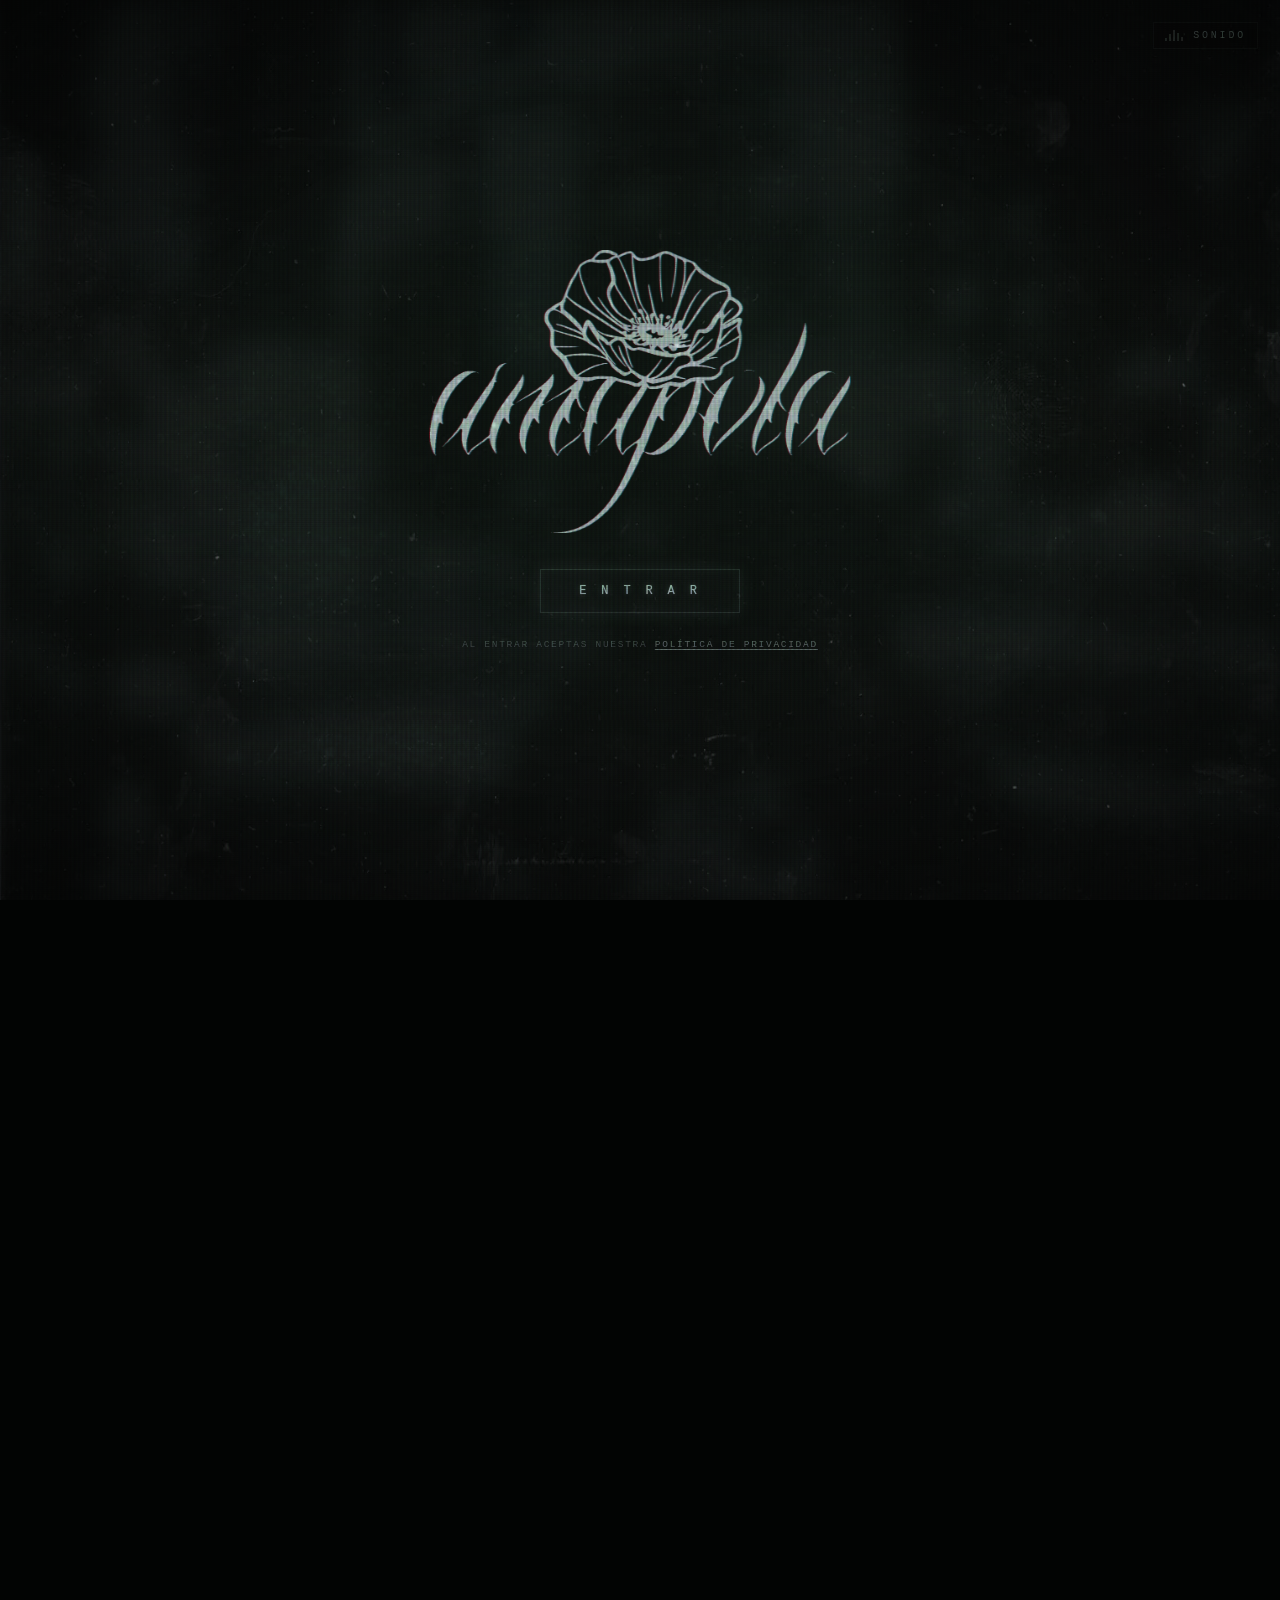
==== index.html @ 5e2ac996 "Initial commit: amapola website Static site for the AMAPOLA musical collective (San Luis Río Colorad" ====
<!DOCTYPE html>
<html lang="es">
<head>
<meta charset="UTF-8">
<meta name="viewport" content="width=device-width, initial-scale=1, viewport-fit=cover">
<title>amapola — un colectivo musical</title>
<meta name="description" content="amapola — colectivo musical independiente del noroeste de México.">
<meta name="theme-color" content="#020403">
<meta property="og:title" content="amapola — un colectivo musical">
<meta property="og:description" content="Colectivo musical independiente del noroeste de México.">
<meta property="og:type" content="website">
<link rel="preconnect" href="https://fonts.googleapis.com">
<link rel="preconnect" href="https://fonts.gstatic.com" crossorigin>
<link href="https://fonts.googleapis.com/css2?family=Inter:wght@400;500;600;900&display=swap" rel="stylesheet">
<link rel="stylesheet" href="/styles.css">
</head>
<body data-splash="on">

  <!-- texture stack -->
  <div class="tex-vhs"></div>
  <div class="tex-dust"></div>
  <div class="tex-crt"></div>
  <div class="crt-vignette"></div>

  <!-- splash / gate -->
  <div class="splash" id="splash">
    <div class="splash-bg"></div>
    <button class="sound-toggle" id="soundToggle" aria-pressed="false">
      <span class="waveform"><i></i><i></i><i></i><i></i><i></i></span>
      <span class="sound-label">SONIDO</span>
    </button>
    <div class="splash-inner">
      <img class="logo logo--chromatic" src="/assets/logo.webp" alt="amapola">
      <button class="enter-btn" id="enterBtn">E N T R A R</button>
      <p class="splash-consent">Al entrar aceptas nuestra <a href="/privacy">política de privacidad</a></p>
    </div>
  </div>

  <div class="site" id="site">

    <header class="topbar">
      <a class="brand-mark" href="#top" aria-label="amapola — inicio">
        <img src="/assets/logo.webp" alt="amapola">
      </a>
      <nav class="topnav">
        <a href="/music">MÚSICA</a>
        <a href="/visuals">GALERIA 43</a>
        <a href="/archive">ARCHIVO</a>
        <a href="#newsletter">BOLETÍN</a>
        <a href="/shop">TIENDA</a>
      </nav>
      <div class="topbar-right">
        <button class="sound-toggle sound-toggle--mini" aria-pressed="false">
          <span class="waveform"><i></i><i></i><i></i><i></i><i></i></span>
        </button>
      </div>
    </header>

    <section class="hero" id="top">
      <div class="hero-media">
        <img src="/assets/hero.webp" alt="">
      </div>
      <div class="hero-tint"></div>
      <div class="scanlines"></div>
      <div class="hero-content">
        <img class="logo logo--hero logo--chromatic" src="/assets/logo.webp" alt="amapola">
        <p class="hero-tag">UN COLECTIVO MUSICAL</p>
      </div>
      <div class="hero-corner hero-corner--l">EST. 2018</div>
      <div class="hero-corner hero-corner--r">SAN LUIS RIO COLORADO, SONORA</div>
    </section>

    <div class="section-head">
      <span class="section-bracket">[ CATÁLOGO ]</span>
      <span class="section-rule"></span>
      <span class="section-meta">2019 — 2026 · 04 ENTRADAS</span>
    </div>

    <section class="releases">

      <article class="card">
        <div class="card-media">
          <img src="/assets/puntero-digital.webp" alt="Puntero Digital">
          <span class="card-index">Nº 01</span>
          <span class="card-flag">NUEVO</span>
          <div class="card-glitch"></div>
          <a class="card-cover-link" href="/release/puntero-digital" aria-label="Puntero Digital"></a>
        </div>
        <div class="card-body">
          <div class="card-meta-row">2026 <span class="sep">/</span> SLRC, MX</div>
          <h3 class="card-title">puntero digital</h3>
          <div class="card-tracks">↳ NUEVO LANZAMIENTO</div>
        </div>
      </article>

      <article class="card">
        <div class="card-media">
          <img src="/assets/whereubeen.webp" alt="whereubeen?">
          <span class="card-index">Nº 02</span>
          <div class="card-glitch"></div>
          <a class="card-cover-link" href="/release/whereubeen" aria-label="whereubeen?"></a>
        </div>
        <div class="card-body">
          <div class="card-meta-row">LP <span class="sep">/</span> 2026 <span class="sep">/</span> SLRC, MX</div>
          <h3 class="card-title">whereubeen?</h3>
          <div class="card-tracks">↳ ÁLBUM DE LARGA DURACIÓN</div>
          <div class="card-links">
            <a href="https://open.spotify.com/album/632565r6RcVTuAkJDRQpH2" target="_blank" rel="noopener">SPOTIFY</a>
            <a href="https://music.apple.com/us/album/whereubeen/1872922840" target="_blank" rel="noopener">APPLE</a>
            <a href="https://www.youtube.com/playlist?list=PLlBxHbHklCb3pOS8tPpJTxy-UsUrBur3-" target="_blank" rel="noopener">YOUTUBE</a>
            <a href="https://tidal.com/album/493806085" target="_blank" rel="noopener">TIDAL</a>
            <a href="https://soundcloud.com/amapolamp3/sets/whereubeen" target="_blank" rel="noopener">SOUNDCLOUD</a>
          </div>
        </div>
      </article>

      <article class="card">
        <div class="card-media">
          <img src="/assets/9018.webp" alt="noventadieciocho">
          <span class="card-index">Nº 03</span>
          <div class="card-glitch"></div>
          <a class="card-cover-link" href="/release/noventadieciocho" aria-label="noventadieciocho"></a>
        </div>
        <div class="card-body">
          <div class="card-meta-row">EP <span class="sep">/</span> 2022 <span class="sep">/</span> SLRC, MX</div>
          <h3 class="card-title">noventadieciocho</h3>
          <div class="card-tracks">↳ DURACIÓN EXTENDIDA</div>
          <div class="card-links">
            <a href="https://soundcloud.com/amapolamp3/sets/noventadieciocho" target="_blank" rel="noopener">SOUNDCLOUD</a>
          </div>
        </div>
      </article>

      <article class="card">
        <div class="card-media">
          <img src="/assets/svvtchbld.webp" alt="svvtchbld">
          <span class="card-index">Nº 04</span>
          <div class="card-glitch"></div>
          <a class="card-cover-link" href="/release/svvtchbld" aria-label="svvtchbld"></a>
        </div>
        <div class="card-body">
          <div class="card-meta-row">EP <span class="sep">/</span> 2019 <span class="sep">/</span> SLRC, MX</div>
          <h3 class="card-title">svvtchbld</h3>
          <div class="card-tracks">↳ DURACIÓN EXTENDIDA</div>
          <div class="card-links">
            <a href="https://www.youtube.com/playlist?list=PLlBxHbHklCb0Af8dfH_g1gRUKHFAsKae1" target="_blank" rel="noopener">YOUTUBE</a>
            <a href="https://soundcloud.com/amapolamp3/sets/svvitchblade" target="_blank" rel="noopener">SOUNDCLOUD</a>
          </div>
        </div>
      </article>

    </section>

    <div class="section-head" id="newsletter">
      <span class="section-bracket">[ TRANSMISIÓN ]</span>
      <span class="section-rule"></span>
      <span class="section-meta">PRIVADO · SIN ALGORITMOS</span>
    </div>

    <section class="news-band">
      <div class="terminal">
        <div class="terminal-bar">
          <span>AMAPOLA // BOLETÍN</span>
          <span class="terminal-bar-meta">SIN SPAM</span>
        </div>
        <div class="terminal-body">
          <h2 class="terminal-title">suscríbete al vacío</h2>
          <p class="terminal-text">Lanzamientos, visuales, releases del archivo — línea directa. Una vez al mes, nunca más. Sin spam, sin reventa.</p>
          <form class="news-form" id="newsForm">
            <span class="news-form-prompt">&gt;</span>
            <input type="email" placeholder="TRANSMITIR _" aria-label="Correo electrónico" required>
            <button type="submit">ENVIAR</button>
          </form>
          <div class="form-status" id="formStatus"></div>
        </div>
      </div>
    </section>

    <section class="stubs">
      <a class="stub" href="/music">MÚSICA <span>CATÁLOGO COMPLETO</span></a>
      <a class="stub" href="/visuals">GALERIA 43 <span>ARCHIVO VISUAL</span></a>
      <a class="stub" href="/archive">ARCHIVO <span>PRONTO</span></a>
      <a class="stub" href="/shop">TIENDA <span>PRONTO</span></a>
    </section>

    <footer class="foot">
      <div class="foot-line">© 2026 AMAPOLA // SAN LUIS RIO COLORADO, SONORA // <a href="/privacy">PRIVACIDAD</a></div>
    </footer>

  </div>

<script>
  (function () {
    var body = document.body;
    var enterBtn = document.getElementById('enterBtn');
    if (enterBtn) {
      enterBtn.addEventListener('click', function () {
        body.setAttribute('data-splash', 'off');
      });
    }
    document.querySelectorAll('.sound-toggle').forEach(function (btn) {
      btn.addEventListener('click', function (e) {
        e.stopPropagation();
        var on = btn.getAttribute('aria-pressed') === 'true';
        document.querySelectorAll('.sound-toggle').forEach(function (b) {
          b.setAttribute('aria-pressed', on ? 'false' : 'true');
        });
      });
    });
    var form = document.getElementById('newsForm');
    var status = document.getElementById('formStatus');
    if (form) {
      form.addEventListener('submit', function (e) {
        e.preventDefault();
        status.textContent = 'TRANSMISIÓN RECIBIDA.';
        status.setAttribute('data-ok', '1');
        form.reset();
      });
    }
  })();
</script>

</body>
</html>
---- styles.css ----
/* ── Custom fonts ───────────────────────────────────────────────────── */
@font-face {
  font-family: "HN33 Thin Ext";
  src: url("/assets/fonts/HN33-ThinExt.woff2") format("woff2");
  font-weight: 300;
  font-style: normal;
  font-display: swap;
}
@font-face {
  font-family: "WHTPNY PX";
  src: url("/assets/fonts/WHTPNYPX.woff2") format("woff2");
  font-weight: 400;
  font-style: normal;
  font-display: swap;
}
@font-face {
  font-family: "WHTPNY";
  src: url("/assets/fonts/WHTPNY.woff2") format("woff2");
  font-weight: 400;
  font-style: normal;
  font-display: swap;
}
@font-face {
  font-family: "WHTPNY LCD";
  src: url("/assets/fonts/WHTPNY-LCD.woff2") format("woff2");
  font-weight: 400;
  font-style: normal;
  font-display: swap;
}

/* ── Tokens ─────────────────────────────────────────────────────────── */
:root {
  --bg:        #020403;
  --bg-2:      #060807;
  --bg-card:   #080b09;
  --line:      rgba(180,200,180,0.10);
  --line-2:    rgba(180,200,180,0.22);
  --text:      #ecf0ea;
  --text-mute: rgba(236,240,234,0.62);
  --text-dim:  rgba(236,240,234,0.38);

  /* Glow phosphor CRT */
  --glow-strong: 0 0 1px rgba(236,240,234,0.9), 0 0 14px rgba(200,230,210,0.6), 0 0 36px rgba(140,200,165,0.38), 0 0 72px rgba(80,160,110,0.2);
  --glow-medium: 0 0 1px rgba(236,240,234,0.75), 0 0 10px rgba(200,230,210,0.48), 0 0 26px rgba(140,200,165,0.26);
  --glow-soft:   0 0 1px rgba(236,240,234,0.6), 0 0 7px rgba(200,230,210,0.32), 0 0 14px rgba(140,200,165,0.18);
  --green-2:   #6a8c79;

  --maxw: 1360px;
  --pad-x: clamp(20px, 4vw, 56px);
  --gap: clamp(14px, 1.4vw, 20px);
  --r-card: 2px;

  --t-display: "HN33 Thin Ext", "Helvetica Neue", Helvetica, system-ui, sans-serif;
  --t-pixel:   "WHTPNY PX", ui-monospace, monospace;
  --t-body:    "Inter", system-ui, sans-serif;
  --t-mono:    ui-monospace, "Courier New", monospace;
}

/* ── Reset ──────────────────────────────────────────────────────────── */
*, *::before, *::after { box-sizing: border-box; }
html, body { margin: 0; padding: 0; }
html { background: #000; }
body {
  font-family: var(--t-body);
  color: var(--text);
  background-color: var(--bg);
  -webkit-font-smoothing: antialiased;
  -moz-osx-font-smoothing: grayscale;
  text-rendering: optimizeLegibility;
  overflow-x: hidden;
  min-height: 100vh;
  min-height: 100dvh;
}
img { display: block; max-width: 100%; height: auto; }
button { font: inherit; color: inherit; background: none; border: 0; cursor: pointer; padding: 0; }
a { color: inherit; text-decoration: none; }

/* ── Texture stack — 4 fixed layers over the whole page ─────────────── */
.tex-vhs {
  position: fixed; inset: 0; z-index: 146; pointer-events: none;
  background-image: url("/assets/vhs.webp");
  background-size: cover; background-position: center;
  mix-blend-mode: multiply; opacity: 0.55;
}
.tex-dust {
  position: fixed; inset: 0; z-index: 148; pointer-events: none;
  background-image: url("/assets/dust.webp");
  background-size: cover; background-position: center;
  mix-blend-mode: screen; opacity: 0.45;
}
.tex-crt {
  position: fixed; inset: 0; z-index: 149; pointer-events: none;
  background-image: url("/assets/crt.webp");
  background-size: 240px 240px; background-repeat: repeat;
  mix-blend-mode: overlay; opacity: 0.2;
}
.crt-vignette {
  position: fixed; inset: 0; z-index: 150; pointer-events: none;
  background: radial-gradient(ellipse at center, transparent 55%, rgba(0,0,0,0.55) 100%);
}
@media (max-width: 760px) {
  .tex-vhs { display: none; }
  .tex-crt { opacity: 0.14; }
}

.scanlines {
  position: absolute; inset: 0; pointer-events: none; z-index: 5;
  background-image: repeating-linear-gradient(to bottom,
    rgba(255,255,255,0.025) 0px, rgba(255,255,255,0.025) 1px,
    transparent 1px, transparent 3px);
  opacity: 0.55;
}

/* ── Logo ──────────────────────────────────────────────────────────── */
.logo { display: block; height: auto; width: 100%; user-select: none; -webkit-user-drag: none; }
.logo--chromatic {
  filter: drop-shadow(-1px 0 0 rgba(255,30,60,0.45)) drop-shadow(1px 0 0 rgba(40,220,255,0.42));
}

/* ── Splash ────────────────────────────────────────────────────────── */
.splash {
  position: fixed; inset: 0; z-index: 100;
  background: var(--bg); overflow: hidden;
  display: grid; place-items: center;
  transition: opacity 700ms ease, visibility 700ms ease;
}
body[data-splash="off"] .splash { opacity: 0; visibility: hidden; pointer-events: none; }
.splash-bg {
  position: absolute; inset: 0; z-index: 1;
  background:
    radial-gradient(ellipse at 50% 40%, rgba(28,60,40,0.28), transparent 60%),
    linear-gradient(180deg, #040605 0%, #080c09 60%, #040605 100%);
}
.splash-bg::after {
  content: ""; position: absolute; inset: 0; z-index: 0;
  background-image: url("/assets/whereubeen.webp");
  background-size: cover; background-position: center;
  opacity: 0.16;
  filter: blur(14px) grayscale(0.7) brightness(0.55);
}
.splash-inner {
  position: relative; z-index: 10;
  width: min(560px, 84vw);
  display: flex; flex-direction: column; align-items: center;
  gap: clamp(28px, 4vh, 44px);
}
.splash .logo { width: min(420px, 70vw); }
.enter-btn {
  border: 1px solid var(--line-2);
  padding: 14px 38px;
  font-family: var(--t-mono);
  font-size: 12px; letter-spacing: 0.32em;
  color: var(--text);
  background: rgba(255,255,255,0.02);
  text-shadow: var(--glow-soft);
  box-shadow: 0 0 18px rgba(180,210,190,0.12), inset 0 0 12px rgba(120,170,140,0.06);
  transition: background 200ms ease, border-color 200ms ease, letter-spacing 300ms ease, box-shadow 300ms ease, text-shadow 300ms ease;
}
.enter-btn:hover {
  background: rgba(255,255,255,0.05);
  border-color: rgba(180,200,180,0.45);
  letter-spacing: 0.4em;
  text-shadow: var(--glow-medium);
  box-shadow: 0 0 28px rgba(180,210,190,0.22), inset 0 0 18px rgba(120,170,140,0.1);
}
.splash-consent {
  margin: -10px 0 0;
  font-family: var(--t-mono);
  font-size: 9.5px; letter-spacing: 0.18em;
  text-transform: uppercase;
  color: rgba(236,240,234,0.35);
  text-align: center;
}
.splash-consent a { color: rgba(236,240,234,0.55); text-decoration: underline; text-underline-offset: 2px; }

/* ── Sound toggle ──────────────────────────────────────────────────── */
.sound-toggle {
  position: absolute; top: 22px; right: 22px; z-index: 50;
  display: inline-flex; align-items: center; gap: 10px;
  font-family: var(--t-mono);
  font-size: 10px; letter-spacing: 0.28em;
  color: var(--text-mute);
  padding: 7px 11px;
  border: 1px solid var(--line);
  background: rgba(0,0,0,0.35);
  transition: color 180ms, border-color 180ms;
}
.sound-toggle:hover { color: var(--text); border-color: var(--line-2); }
.waveform { display: inline-flex; align-items: flex-end; gap: 2px; height: 11px; }
.waveform i { width: 2px; background: currentColor; animation: wf 1.4s ease-in-out infinite; }
.waveform i:nth-child(1) { height: 30%; animation-delay: 0s; }
.waveform i:nth-child(2) { height: 60%; animation-delay: .15s; }
.waveform i:nth-child(3) { height: 100%; animation-delay: .3s; }
.waveform i:nth-child(4) { height: 70%; animation-delay: .45s; }
.waveform i:nth-child(5) { height: 40%; animation-delay: .6s; }
.sound-toggle[aria-pressed="false"] .waveform i { animation-play-state: paused; opacity: 0.45; }
@keyframes wf { 0%,100% { transform: scaleY(0.4); } 50% { transform: scaleY(1); } }
.sound-toggle--mini { position: static; padding: 6px 8px; }
.sound-toggle--mini .sound-label { display: none; }

/* ── Site ──────────────────────────────────────────────────────────── */
.site { opacity: 0; transition: opacity 700ms ease 200ms; position: relative; z-index: 1; }
body[data-splash="off"] .site { opacity: 1; pointer-events: auto; }
body[data-splash="on"] .site { pointer-events: none; }

/* Topbar */
.topbar {
  position: sticky; top: 0; z-index: 40;
  display: grid; grid-template-columns: auto 1fr auto;
  align-items: center; gap: 16px;
  padding: 14px var(--pad-x);
  background: linear-gradient(180deg, rgba(6,8,7,0.96), rgba(6,8,7,0.6) 70%, transparent);
  border-bottom: 1px solid var(--line);
}
.brand-mark { display: inline-flex; align-items: center; }
.brand-mark img { height: 26px; width: auto; opacity: 0.9; }
.topnav {
  display: flex; justify-content: center;
  gap: clamp(18px, 3vw, 44px);
  font-family: var(--t-mono);
  font-size: 10.5px; letter-spacing: 0.34em;
  color: var(--text-mute);
}
.topnav a { transition: color 160ms ease, text-shadow 200ms ease; }
.topnav a:hover { color: var(--text); text-shadow: var(--glow-soft); }
.topbar-right { display: inline-flex; align-items: center; gap: 8px; }

/* ── Hero ──────────────────────────────────────────────────────────── */
.hero {
  position: relative; width: 100%;
  min-height: 78vh; min-height: 78dvh;
  display: grid; place-items: center;
  overflow: hidden;
}
.hero-media { position: absolute; inset: 0; z-index: 1; pointer-events: none; }
.hero-media img {
  width: 100%; height: 100%; object-fit: cover; object-position: center 30%;
  filter: grayscale(1) contrast(1.15) brightness(0.42);
}
.hero-tint {
  position: absolute; inset: 0; z-index: 2;
  background:
    radial-gradient(ellipse at 50% 60%, rgba(15,36,24,0.4), transparent 65%),
    linear-gradient(180deg, rgba(4,6,5,0.25) 0%, rgba(4,6,5,0.35) 50%, rgba(4,6,5,0.85) 100%);
}
.hero-content {
  position: relative; z-index: 10;
  width: 100%; max-width: var(--maxw);
  padding: 0 var(--pad-x);
  display: flex; flex-direction: column; align-items: center; gap: 18px;
}
.hero-corner {
  position: absolute; bottom: clamp(20px, 4vh, 40px);
  font-family: var(--t-mono);
  font-size: 10px; letter-spacing: 0.32em;
  color: var(--text-mute); z-index: 10;
}
.hero-corner--l { left: var(--pad-x); }
.hero-corner--r { right: var(--pad-x); }
.logo--hero { width: min(620px, 70vw); }
.hero-tag {
  font-family: var(--t-pixel);
  font-size: 14px; letter-spacing: 0.18em;
  color: var(--text-mute);
  margin: 8px 0 0;
  text-shadow: var(--glow-soft);
}

/* ── Section divider ───────────────────────────────────────────────── */
.section-head {
  width: 100%; max-width: var(--maxw);
  margin: clamp(50px, 8vh, 90px) auto 26px;
  padding: 0 var(--pad-x);
  display: grid; grid-template-columns: auto 1fr auto;
  align-items: center; gap: 18px;
}
.section-bracket {
  font-family: var(--t-mono); font-weight: 700;
  font-size: 11px; letter-spacing: 0.32em;
  color: var(--text); text-shadow: var(--glow-soft);
}
.section-rule {
  height: 1px; width: 100%;
  background-image: linear-gradient(to right, var(--line) 0, var(--line) 4px, transparent 4px);
  background-size: 8px 1px; background-repeat: repeat-x;
  opacity: 0.7;
}
.section-meta {
  font-family: var(--t-mono);
  font-size: 10px; letter-spacing: 0.28em;
  color: var(--text-dim);
}
@media (max-width: 640px) {
  .section-head { grid-template-columns: auto 1fr; gap: 8px; }
  .section-meta { grid-column: 1 / -1; text-align: left; }
}

/* ── Releases grid ─────────────────────────────────────────────────── */
.releases {
  width: 100%; max-width: var(--maxw);
  margin: 0 auto; padding: 0 var(--pad-x);
  display: grid;
  grid-template-columns: repeat(auto-fit, minmax(280px, 1fr));
  gap: var(--gap);
}

/* ── Card ──────────────────────────────────────────────────────────── */
.card {
  position: relative;
  border: 1px solid var(--line);
  background: var(--bg-card);
  border-radius: var(--r-card);
  overflow: hidden;
  display: flex; flex-direction: column;
  isolation: isolate;
  transition: border-color 240ms ease;
  contain: layout paint;
}
.card:hover { border-color: var(--line-2); }
.card-media {
  position: relative; width: 100%;
  aspect-ratio: 4 / 3; overflow: hidden;
  border-bottom: 1px solid var(--line);
  background: linear-gradient(160deg, #232620 0%, #121410 55%, #030302 100%);
}
.card-media img {
  width: 100%; height: 100%; object-fit: cover;
  filter: grayscale(0.55) saturate(0.5) brightness(0.7) contrast(1.12);
  transition: filter 600ms ease, transform 700ms ease;
}
.card:hover .card-media img {
  filter: grayscale(0.35) saturate(0.7) brightness(0.78) contrast(1.1);
  transform: scale(1.02);
}
.card-media::after {
  content: ""; position: absolute; inset: 0; z-index: 2; pointer-events: none;
  background: linear-gradient(180deg, rgba(0,0,0,0) 0%, rgba(0,0,0,0) 50%, rgba(6,8,7,0.85) 100%);
}
.card-glitch {
  position: absolute; inset: 0; z-index: 3; pointer-events: none;
  background: repeating-linear-gradient(to bottom,
    rgba(255,255,255,0.025) 0px, rgba(255,255,255,0.025) 1px,
    transparent 1px, transparent 3px);
  opacity: 0.55;
}
.card-glitch::after {
  content: ""; position: absolute; left: 0; right: 0; top: 0; height: 5px;
  background: linear-gradient(180deg, transparent, rgba(255,255,255,0.15), transparent);
  animation: vhsline 9s linear infinite;
  animation-play-state: paused;
  will-change: transform;
}
.card:hover .card-glitch::after { animation-play-state: running; }
@keyframes vhsline {
  0%   { transform: translateY(-10%); opacity: 0; }
  10%  { opacity: 0.9; }
  60%  { opacity: 0.35; }
  100% { transform: translateY(2500%); opacity: 0; }
}
.card-index {
  position: absolute; top: 12px; left: 14px; z-index: 4;
  font-family: var(--t-pixel);
  font-size: 13px; letter-spacing: 0.04em;
  color: rgba(236,240,234,0.95);
  text-shadow: 0 1px 2px rgba(0,0,0,0.7), var(--glow-soft);
}
.card-flag {
  position: absolute; top: 12px; right: 12px; z-index: 4;
  font-family: var(--t-pixel);
  font-size: 12px; letter-spacing: 0.12em;
  color: var(--text);
  padding: 5px 9px;
  border: 1px solid rgba(236,240,234,0.6);
  background: rgba(6,8,7,0.7);
  text-shadow: var(--glow-soft);
  box-shadow: 0 0 16px rgba(180,210,190,0.22);
}
.card-cover-link { position: absolute; inset: 0; z-index: 5; color: transparent; cursor: pointer; }
.card-cover-link:hover { background: rgba(180,210,190,0.04); }
.card-body { padding: 18px 20px 22px; display: flex; flex-direction: column; gap: 10px; }
.card-meta-row {
  display: flex; align-items: center; gap: 8px; flex-wrap: wrap;
  font-family: var(--t-pixel);
  font-size: 13px; letter-spacing: 0.06em;
  color: var(--text-mute);
  text-shadow: var(--glow-soft);
}
.card-meta-row .sep { color: rgba(216,221,214,0.18); }
.card-title {
  font-family: var(--t-display); font-weight: 400;
  font-size: clamp(28px, 3.2vw, 42px);
  line-height: 1; letter-spacing: 0.01em;
  margin: 4px 0 0;
  color: var(--text);
  text-transform: lowercase;
  text-shadow: var(--glow-medium);
}
.card-tracks {
  font-family: var(--t-pixel);
  font-size: 13px; letter-spacing: 0.04em;
  color: var(--text-mute);
  border-top: 1px dashed var(--line);
  padding-top: 10px; margin-top: 4px;
  text-shadow: var(--glow-soft);
}
.card-links {
  margin-top: 8px; display: flex; flex-wrap: wrap; gap: 4px;
  font-family: var(--t-mono);
  font-size: 9.5px; letter-spacing: 0.24em;
}
.card-links a {
  display: inline-flex; align-items: center;
  padding: 5px 9px;
  border: 1px solid var(--line);
  color: var(--text-mute);
  transition: border-color 180ms, color 180ms, background 180ms;
}
.card-links a:hover { color: var(--text); border-color: var(--line-2); background: rgba(216,221,214,0.04); }

/* ── Newsletter — terminal box ─────────────────────────────────────── */
.news-band {
  width: 100%; max-width: var(--maxw);
  margin: clamp(60px, 9vh, 100px) auto 0;
  padding: 0 var(--pad-x);
}
.terminal { border: 1px solid var(--line-2); background: #060807; position: relative; }
.terminal-bar {
  display: flex; justify-content: space-between; align-items: center;
  padding: 10px 16px;
  border-bottom: 1px solid var(--line);
  background: rgba(216,221,214,0.025);
  font-family: var(--t-mono);
  font-size: 10px; letter-spacing: 0.3em;
  color: var(--text-mute);
}
.terminal-bar-meta { color: var(--text-dim); }
.terminal-body { padding: clamp(28px, 4vw, 48px); display: flex; flex-direction: column; gap: 16px; }
.terminal-title {
  font-family: var(--t-display); font-weight: 400;
  font-size: clamp(44px, 7vw, 96px);
  line-height: 1; letter-spacing: 0.01em;
  margin: 0; color: var(--text);
  text-transform: lowercase;
  text-shadow: var(--glow-strong);
}
.terminal-text {
  font-family: var(--t-mono);
  font-size: 11.5px; line-height: 1.7; letter-spacing: 0.06em;
  color: var(--text-mute); margin: 0; max-width: 56ch;
}
.news-form {
  margin-top: 12px;
  display: grid; grid-template-columns: auto 1fr auto;
  align-items: stretch;
  border: 1px solid var(--line-2);
  background: rgba(0,0,0,0.4);
}
.news-form:focus-within { border-color: rgba(180,200,180,0.4); }
.news-form-prompt {
  display: inline-flex; align-items: center;
  padding: 0 14px;
  font-family: var(--t-mono); font-size: 14px;
  color: var(--green-2);
  border-right: 1px solid var(--line);
}
.news-form input {
  background: transparent; border: 0;
  padding: 16px 4px;
  color: var(--text);
  font-family: var(--t-mono);
  font-size: 13px; letter-spacing: 0.08em;
  outline: none;
}
.news-form input::placeholder { color: var(--text-dim); letter-spacing: 0.08em; }
.news-form button {
  padding: 0 22px;
  color: var(--text);
  border-left: 1px solid var(--line);
  font-family: var(--t-mono); font-weight: 700;
  font-size: 10.5px; letter-spacing: 0.32em;
  background: rgba(216,221,214,0.04);
  text-shadow: var(--glow-soft);
  transition: background 180ms, text-shadow 200ms;
}
.news-form button:hover { background: rgba(216,221,214,0.12); text-shadow: var(--glow-medium); }
.form-status {
  min-height: 14px; margin-top: 4px;
  font-family: var(--t-mono);
  font-size: 10px; letter-spacing: 0.24em;
  color: var(--text-dim);
}
.form-status[data-ok="1"] { color: var(--green-2); }

/* ── Stubs ─────────────────────────────────────────────────────────── */
.stubs {
  width: 100%; max-width: var(--maxw);
  margin: clamp(50px, 8vh, 80px) auto 0;
  padding: 0 var(--pad-x);
  display: grid;
  grid-template-columns: repeat(auto-fit, minmax(260px, 1fr));
  gap: var(--gap);
}
.stub {
  display: flex; justify-content: space-between; align-items: baseline;
  padding: 22px 24px;
  border: 1px solid var(--line);
  font-family: var(--t-mono);
  font-size: 11px; letter-spacing: 0.32em;
  color: var(--text-mute);
  transition: border-color 180ms, color 180ms;
}
.stub:hover { border-color: var(--line-2); color: var(--text); }
.stub span { color: var(--text-dim); font-size: 9px; }

/* ── Footer ────────────────────────────────────────────────────────── */
.foot {
  margin-top: clamp(60px, 10vh, 120px);
  padding: 28px var(--pad-x) 36px;
  border-top: 1px solid var(--line);
  text-align: center;
}
.foot-line {
  font-family: var(--t-mono);
  font-size: 10px; letter-spacing: 0.32em;
  color: var(--text-dim);
}
.foot-line a { color: var(--text-dim); text-decoration: underline; text-underline-offset: 2px; }
.foot-line a:hover { color: var(--text-mute); }

/* ── Mobile ────────────────────────────────────────────────────────── */
@media (max-width: 760px) {
  .hero { min-height: 70vh; min-height: 70dvh; }
  .releases { grid-template-columns: 1fr; }
  .terminal-title { font-size: clamp(32px, 9vw, 48px); }
}
@media (max-width: 640px) {
  html, body { overflow-x: hidden; max-width: 100%; }
  .topbar { display: flex; flex-wrap: wrap; align-items: center; justify-content: space-between; row-gap: 10px; padding: 11px var(--pad-x); }
  .topnav { display: flex !important; order: 3; width: 100%; justify-content: center; flex-wrap: wrap; gap: 8px 14px; font-size: 9.5px; letter-spacing: 0.18em; }
  .hero-corner { font-size: 8px; letter-spacing: 0.1em; bottom: 12px; line-height: 1.4; }
  .hero-corner--l { max-width: 30vw; }
  .hero-corner--r { max-width: 46vw; text-align: right; }
  .logo--hero { width: min(560px, 82vw); }
  .news-form { grid-template-columns: auto 1fr; }
  .news-form button { grid-column: 1 / -1; padding: 14px; border-left: 0; border-top: 1px solid var(--line); }
}

@media (prefers-reduced-motion: reduce) {
  *, *::before, *::after { animation-duration: 0.001ms !important; transition-duration: 0.001ms !important; }
}


/* ── Sub-page headers ──────────────────────────────────────────────── */
.page-head {
  width: 100%; max-width: var(--maxw);
  margin: clamp(40px, 7vh, 80px) auto clamp(30px, 5vh, 56px);
  padding: 0 var(--pad-x);
  display: flex; flex-direction: column; gap: 12px; align-items: flex-start;
}
.page-title {
  font-family: var(--t-display); font-weight: 400;
  font-size: clamp(56px, 9vw, 140px);
  line-height: 0.95; letter-spacing: 0.01em;
  margin: 0; color: var(--text);
  text-transform: lowercase;
  text-shadow: var(--glow-strong);
  max-width: 100%; overflow-wrap: anywhere;
}
.page-tag {
  font-family: var(--t-pixel);
  font-size: 14px; letter-spacing: 0.1em;
  color: var(--text-mute); margin: 0;
  text-shadow: var(--glow-soft);
}

/* ── Music gallery (cover tiles → release page) ─────────────────────── */
.gallery {
  width: 100%; max-width: var(--maxw);
  margin: 0 auto; padding: 0 var(--pad-x);
  display: grid;
  grid-template-columns: repeat(auto-fit, minmax(260px, 1fr));
  gap: clamp(20px, 2.5vw, 36px);
}
.gallery-tile {
  position: relative; display: flex; flex-direction: column; gap: 14px;
  color: inherit; transition: transform 360ms ease;
}
.gallery-tile:hover { transform: translateY(-4px); }
.gallery-tile-frame {
  position: relative; aspect-ratio: 1 / 1;
  border: 1px solid var(--line-2);
  background: var(--bg-card);
  overflow: hidden; isolation: isolate; contain: layout paint;
  border-radius: 4px;
  box-shadow:
    0 0 0 1px rgba(0,0,0,0.4),
    0 14px 40px rgba(0,0,0,0.55),
    inset 0 1px 0 rgba(236,240,234,0.08),
    inset 0 -20px 30px rgba(0,0,0,0.35);
  transition: box-shadow 360ms ease, border-color 240ms ease;
}
.gallery-tile:hover .gallery-tile-frame {
  border-color: rgba(236,240,234,0.42);
  box-shadow:
    0 0 0 1px rgba(0,0,0,0.4),
    0 18px 50px rgba(0,0,0,0.6),
    0 0 28px rgba(180,210,190,0.22),
    inset 0 1px 0 rgba(236,240,234,0.12),
    inset 0 -20px 30px rgba(0,0,0,0.35);
}
.gallery-tile-frame img {
  width: 100%; height: 100%; object-fit: cover;
  filter: grayscale(0.45) saturate(0.6) brightness(0.82) contrast(1.08);
  transition: filter 600ms ease, transform 700ms ease;
}
.gallery-tile:hover .gallery-tile-frame img {
  filter: grayscale(0.2) saturate(0.85) brightness(0.9);
  transform: scale(1.03);
}
.gallery-tile-frame::before {
  content: ""; position: absolute; inset: 0; z-index: 3; pointer-events: none;
  background: repeating-linear-gradient(to bottom,
    rgba(255,255,255,0.022) 0px, rgba(255,255,255,0.022) 1px,
    transparent 1px, transparent 3px);
  opacity: 0.55;
}
.gallery-tile-frame::after {
  content: ""; position: absolute; inset: 0; z-index: 2; pointer-events: none;
  background: linear-gradient(180deg, rgba(0,0,0,0) 0%, rgba(0,0,0,0) 55%, rgba(6,8,7,0.85) 100%);
}
.gallery-tile-info { display: flex; flex-direction: column; gap: 6px; }
.gallery-tile-title {
  font-family: var(--t-display); font-weight: 400;
  font-size: clamp(22px, 2.2vw, 30px);
  line-height: 1; margin: 0; color: var(--text);
  text-transform: lowercase;
  text-shadow: var(--glow-medium);
}
.gallery-tile-meta {
  font-family: var(--t-pixel);
  font-size: 13px; letter-spacing: 0.06em;
  color: var(--text-mute);
  text-shadow: var(--glow-soft);
}

/* ── Release linktree page ──────────────────────────────────────────── */
.release-hero {
  width: 100%; max-width: 920px; margin: 0 auto;
  padding: clamp(14px, 3vh, 34px) var(--pad-x) 0;
  display: flex; flex-direction: column; align-items: center;
  gap: clamp(8px, 1.4vh, 16px); text-align: center;
}
.release-hero-cover {
  position: relative;
  width: clamp(130px, 24vh, 240px);
  aspect-ratio: 1 / 1;
  border: 1px solid var(--line-2);
  background: var(--bg-card);
  overflow: hidden; isolation: isolate; contain: layout paint;
  border-radius: 4px;
  box-shadow:
    0 0 0 1px rgba(0,0,0,0.4),
    0 18px 50px rgba(0,0,0,0.6),
    inset 0 1px 0 rgba(236,240,234,0.1),
    0 0 50px rgba(180,210,190,0.12);
}
.release-hero-cover img {
  width: 100%; height: 100%; object-fit: cover;
  filter: grayscale(0.35) saturate(0.7) brightness(0.88) contrast(1.05);
}
.release-hero-cover::before {
  content: ""; position: absolute; inset: 0; z-index: 3; pointer-events: none;
  background: repeating-linear-gradient(to bottom,
    rgba(255,255,255,0.022) 0px, rgba(255,255,255,0.022) 1px,
    transparent 1px, transparent 3px);
  opacity: 0.5;
}
.release-hero-meta {
  font-family: var(--t-pixel);
  font-size: 14px; letter-spacing: 0.08em;
  color: var(--text-mute);
  text-shadow: var(--glow-soft);
  display: inline-flex; flex-wrap: wrap; justify-content: center; max-width: 100%;
}
.release-hero-meta .sep { color: rgba(236,240,234,0.2); margin: 0 6px; }
.release-hero-title {
  font-family: var(--t-display); font-weight: 400;
  font-size: clamp(34px, 6vh, 74px);
  line-height: 0.95; margin: 0;
  color: var(--text); text-transform: lowercase;
  text-shadow: var(--glow-strong);
  max-width: 100%; overflow-wrap: anywhere;
}
.release-platforms {
  width: 100%; max-width: 520px;
  margin: clamp(12px, 2.5vh, 26px) auto 0;
  padding: 0 var(--pad-x);
  display: flex; flex-direction: column; gap: 9px;
}
.release-platforms-head {
  font-family: var(--t-pixel);
  font-size: 12px; letter-spacing: 0.1em;
  color: var(--text-dim); text-align: center;
  margin-bottom: 4px; text-shadow: var(--glow-soft);
}
.platform-link {
  position: relative;
  display: flex; align-items: center; justify-content: space-between; gap: 14px;
  padding: 14px 20px;
  border: 1px solid var(--line-2);
  background: rgba(10,16,13,0.65);
  color: var(--text);
  font-family: var(--t-body); font-weight: 900;
  font-size: clamp(18px, 2.4vw, 22px);
  text-transform: uppercase;
  text-shadow: var(--glow-medium);
  transition: background 200ms, border-color 200ms, transform 200ms, box-shadow 240ms;
  overflow: hidden; isolation: isolate;
}
.platform-link::before {
  content: ""; position: absolute; inset: 0; z-index: 0; pointer-events: none;
  background: repeating-linear-gradient(to bottom,
    rgba(255,255,255,0.025) 0px, rgba(255,255,255,0.025) 1px,
    transparent 1px, transparent 3px);
  opacity: 0.5;
}
.platform-link > * { position: relative; z-index: 1; }
.platform-link:hover {
  background: rgba(20,34,26,0.85);
  border-color: rgba(180,220,190,0.55);
  transform: translateY(-2px);
  box-shadow: 0 6px 26px rgba(0,0,0,0.5), 0 0 24px rgba(140,210,170,0.2);
}
.platform-link-arrow { font-family: var(--t-mono); font-weight: 700; font-size: 22px; }

/* ── Soon (archivo / tienda / galería placeholder) ──────────────────── */
.soon {
  width: 100%; max-width: var(--maxw);
  margin: 0 auto clamp(40px, 7vh, 80px);
  padding: 0 var(--pad-x);
}
.soon-terminal {
  border: 1px solid var(--line-2);
  background: #060807;
  min-height: 56vh;
  display: flex; flex-direction: column;
}
.soon-terminal .terminal-body {
  flex: 1; justify-content: center; align-items: flex-start; gap: 18px;
}
.soon-cta { margin: 18px 0 0; }
.soon-cta a {
  display: inline-block; padding: 14px 22px;
  border: 1px solid var(--line-2);
  font-family: var(--t-mono); font-weight: 700;
  font-size: 11px; letter-spacing: 0.32em;
  color: var(--text);
  background: rgba(255,255,255,0.02);
  text-shadow: var(--glow-soft);
  transition: background 200ms, border-color 200ms, text-shadow 200ms;
}
.soon-cta a:hover {
  background: rgba(255,255,255,0.06);
  border-color: rgba(180,200,180,0.4);
  text-shadow: var(--glow-medium);
}

/* ── Legal / prose pages ────────────────────────────────────────────── */
.prose {
  width: 100%; max-width: 720px;
  margin: 0 auto clamp(50px, 8vh, 90px);
  padding: 0 var(--pad-x);
  font-family: var(--t-body);
  font-size: 14px; line-height: 1.75;
  color: var(--text-mute);
}
.prose h2 {
  font-family: var(--t-display); font-weight: 400;
  font-size: clamp(24px, 3vw, 34px);
  line-height: 1.1; margin: 40px 0 12px;
  color: var(--text); text-transform: lowercase;
  text-shadow: var(--glow-medium);
}
.prose p { margin: 0 0 14px; }
.prose ul { margin: 0 0 16px; padding-left: 18px; }
.prose li { margin-bottom: 10px; }
.prose a { color: var(--text); text-decoration: underline; text-underline-offset: 2px; }
.prose a:hover { text-shadow: var(--glow-soft); }
.prose strong { color: var(--text); font-weight: 600; }
.prose .updated {
  font-family: var(--t-mono);
  font-size: 10px; letter-spacing: 0.24em;
  color: var(--text-dim);
  text-transform: uppercase;
  border-bottom: 1px solid var(--line);
  padding-bottom: 18px; margin-bottom: 8px;
}
.prose .lang-divider {
  margin-top: 46px; padding-top: 26px;
  border-top: 1px solid var(--line);
}
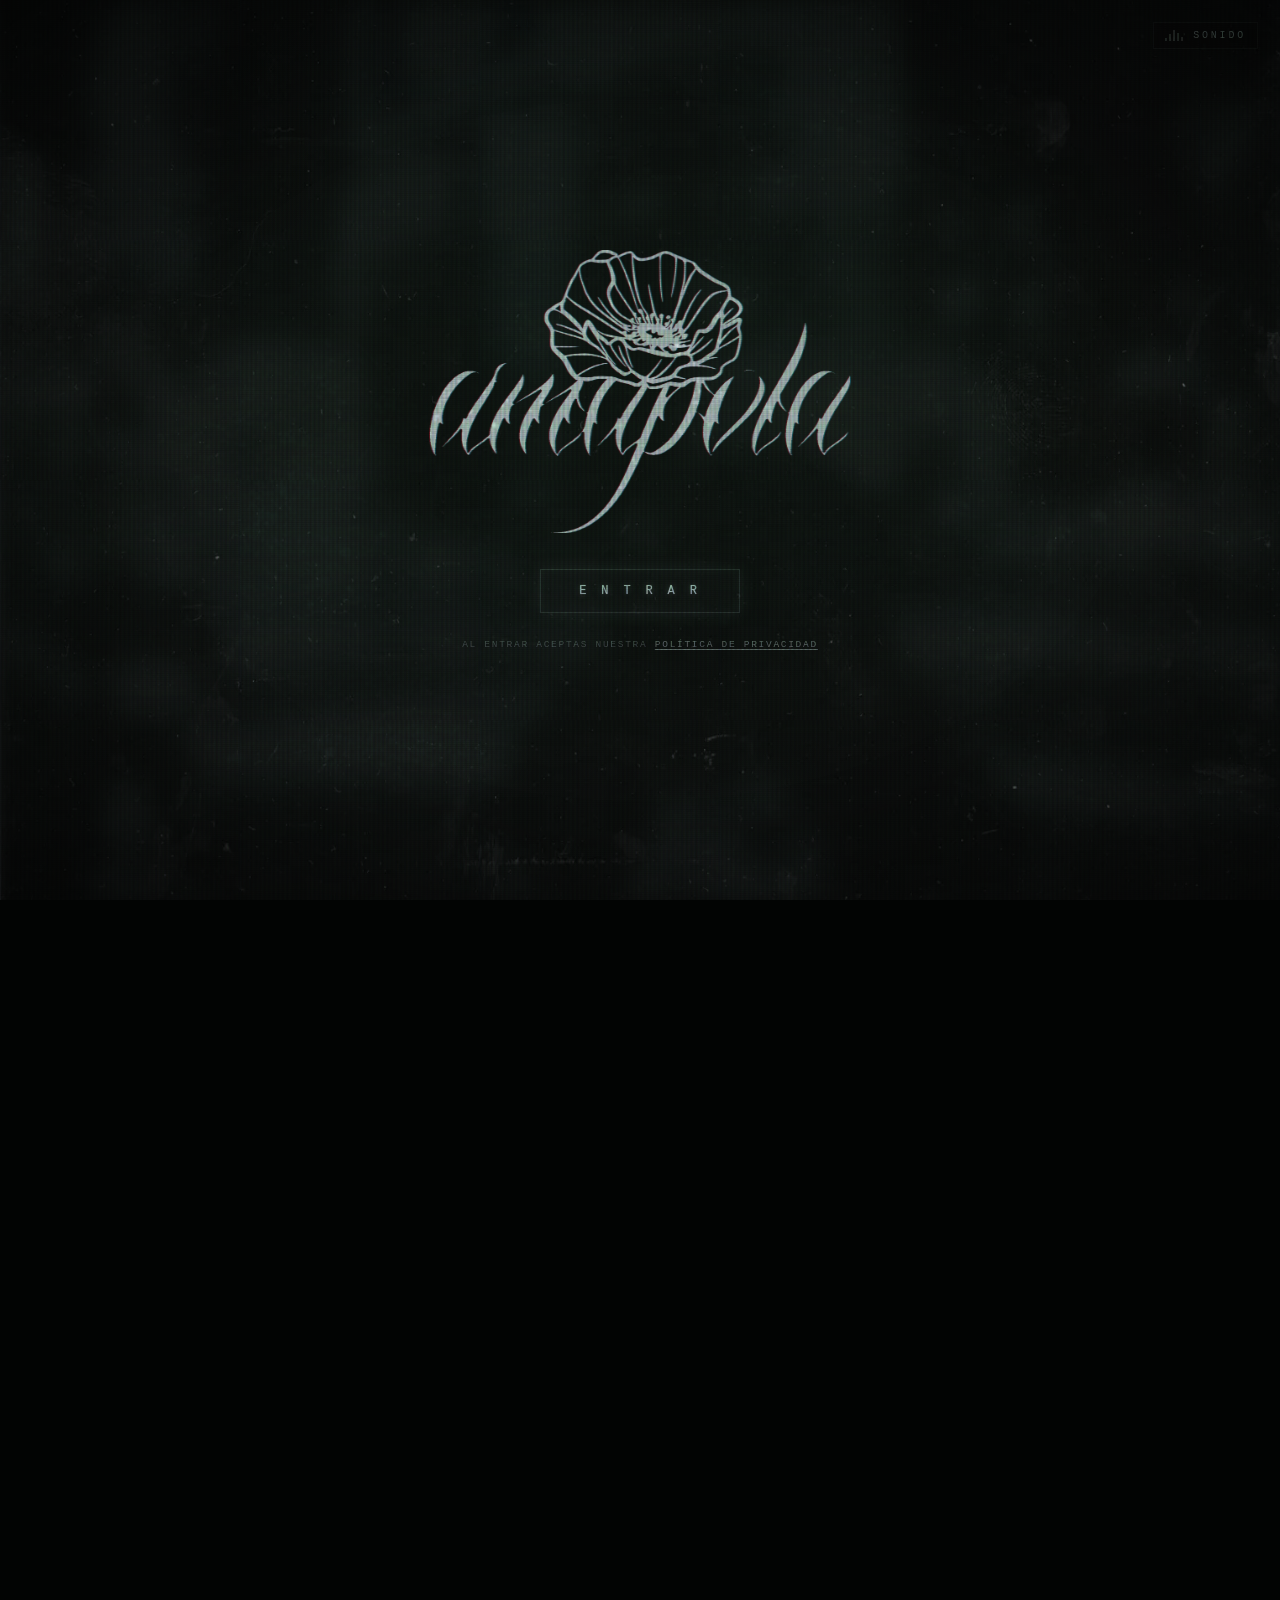
==== commit a84a7cf9: "Fix title overflow, add scroll-reveal and hover polish - card-title and gallery-tile-title now wrap " ====
--- a/index.html
+++ b/index.html
@@ -78,7 +78,7 @@
 
     <section class="releases">
 
-      <article class="card">
+      <article class="card js-reveal">
         <div class="card-media">
           <img src="/assets/puntero-digital.webp" alt="Puntero Digital">
           <span class="card-index">Nº 01</span>
@@ -93,7 +93,7 @@
         </div>
       </article>
 
-      <article class="card">
+      <article class="card js-reveal">
         <div class="card-media">
           <img src="/assets/whereubeen.webp" alt="whereubeen?">
           <span class="card-index">Nº 02</span>
@@ -114,7 +114,7 @@
         </div>
       </article>
 
-      <article class="card">
+      <article class="card js-reveal">
         <div class="card-media">
           <img src="/assets/9018.webp" alt="noventadieciocho">
           <span class="card-index">Nº 03</span>
@@ -131,7 +131,7 @@
         </div>
       </article>
 
-      <article class="card">
+      <article class="card js-reveal">
         <div class="card-media">
           <img src="/assets/svvtchbld.webp" alt="svvtchbld">
           <span class="card-index">Nº 04</span>
@@ -158,7 +158,7 @@
     </div>
 
     <section class="news-band">
-      <div class="terminal">
+      <div class="terminal js-reveal">
         <div class="terminal-bar">
           <span>AMAPOLA // BOLETÍN</span>
           <span class="terminal-bar-meta">SIN SPAM</span>
@@ -177,10 +177,10 @@
     </section>
 
     <section class="stubs">
-      <a class="stub" href="/music">MÚSICA <span>CATÁLOGO COMPLETO</span></a>
-      <a class="stub" href="/visuals">GALERIA 43 <span>ARCHIVO VISUAL</span></a>
-      <a class="stub" href="/archive">ARCHIVO <span>PRONTO</span></a>
-      <a class="stub" href="/shop">TIENDA <span>PRONTO</span></a>
+      <a class="stub js-reveal" href="/music">MÚSICA <span>CATÁLOGO COMPLETO</span></a>
+      <a class="stub js-reveal" href="/visuals">GALERIA 43 <span>ARCHIVO VISUAL</span></a>
+      <a class="stub js-reveal" href="/archive">ARCHIVO <span>PRONTO</span></a>
+      <a class="stub js-reveal" href="/shop">TIENDA <span>PRONTO</span></a>
     </section>
 
     <footer class="foot">
@@ -189,36 +189,7 @@
 
   </div>
 
-<script>
-  (function () {
-    var body = document.body;
-    var enterBtn = document.getElementById('enterBtn');
-    if (enterBtn) {
-      enterBtn.addEventListener('click', function () {
-        body.setAttribute('data-splash', 'off');
-      });
-    }
-    document.querySelectorAll('.sound-toggle').forEach(function (btn) {
-      btn.addEventListener('click', function (e) {
-        e.stopPropagation();
-        var on = btn.getAttribute('aria-pressed') === 'true';
-        document.querySelectorAll('.sound-toggle').forEach(function (b) {
-          b.setAttribute('aria-pressed', on ? 'false' : 'true');
-        });
-      });
-    });
-    var form = document.getElementById('newsForm');
-    var status = document.getElementById('formStatus');
-    if (form) {
-      form.addEventListener('submit', function (e) {
-        e.preventDefault();
-        status.textContent = 'TRANSMISIÓN RECIBIDA.';
-        status.setAttribute('data-ok', '1');
-        form.reset();
-      });
-    }
-  })();
-</script>
+<script src="/site.js" defer></script>
 
 </body>
 </html>
--- a/styles.css
+++ b/styles.css
@@ -394,6 +394,11 @@
   color: var(--text);
   text-transform: lowercase;
   text-shadow: var(--glow-medium);
+  max-width: 100%; overflow-wrap: anywhere; word-break: break-word;
+  transition: text-shadow 220ms ease;
+}
+.card:hover .card-title {
+  text-shadow: -1px 0 0 rgba(255,30,60,0.45), 1px 0 0 rgba(40,220,255,0.4), var(--glow-medium);
 }
 .card-tracks {
   font-family: var(--t-pixel);
@@ -548,6 +553,39 @@
 @media (prefers-reduced-motion: reduce) {
   *, *::before, *::after { animation-duration: 0.001ms !important; transition-duration: 0.001ms !important; }
 }
+
+/* ── Boot flicker — CRT power-on when the site reveals ───────────────── */
+@keyframes bootFlicker {
+  0%   { filter: brightness(1.9) contrast(1.35); }
+  6%   { filter: brightness(0.65) contrast(1.1); }
+  13%  { filter: brightness(1.5); }
+  20%  { filter: brightness(0.85); }
+  30%  { filter: brightness(1.15); }
+  100% { filter: brightness(1) contrast(1); }
+}
+body[data-splash="off"] .site { animation: bootFlicker 900ms steps(1, end) 1; }
+
+/* ── Scroll reveal ─────────────────────────────────────────────────── */
+.js-reveal {
+  opacity: 0; transform: translateY(22px);
+  transition: opacity 640ms ease, transform 640ms ease;
+  transition-delay: calc(var(--reveal-i, 0) * 70ms);
+}
+.js-reveal.is-visible { opacity: 1; transform: translateY(0); }
+
+/* ── Cursor-follow glow on interactive tiles ──────────────────────── */
+.card, .gallery-tile-frame, .platform-link, .stub, .terminal {
+  --mx: 50%; --my: 50%;
+}
+.card::before, .gallery-tile-frame::before, .platform-link::after, .stub::before {
+  content: ""; position: absolute; inset: 0; z-index: 6; pointer-events: none;
+  opacity: 0; transition: opacity 320ms ease;
+  background: radial-gradient(320px circle at var(--mx) var(--my), rgba(180,230,200,0.10), transparent 60%);
+}
+.card:hover::before, .gallery-tile:hover .gallery-tile-frame::before, .platform-link:hover::after, .stub:hover::before {
+  opacity: 1;
+}
+.stub { position: relative; overflow: hidden; isolation: isolate; }
 
 
 /* ── Sub-page headers ──────────────────────────────────────────────── */
@@ -635,6 +673,11 @@
   line-height: 1; margin: 0; color: var(--text);
   text-transform: lowercase;
   text-shadow: var(--glow-medium);
+  max-width: 100%; overflow-wrap: anywhere; word-break: break-word;
+  transition: text-shadow 220ms ease;
+}
+.gallery-tile:hover .gallery-tile-title {
+  text-shadow: -1px 0 0 rgba(255,30,60,0.45), 1px 0 0 rgba(40,220,255,0.4), var(--glow-medium);
 }
 .gallery-tile-meta {
   font-family: var(--t-pixel);
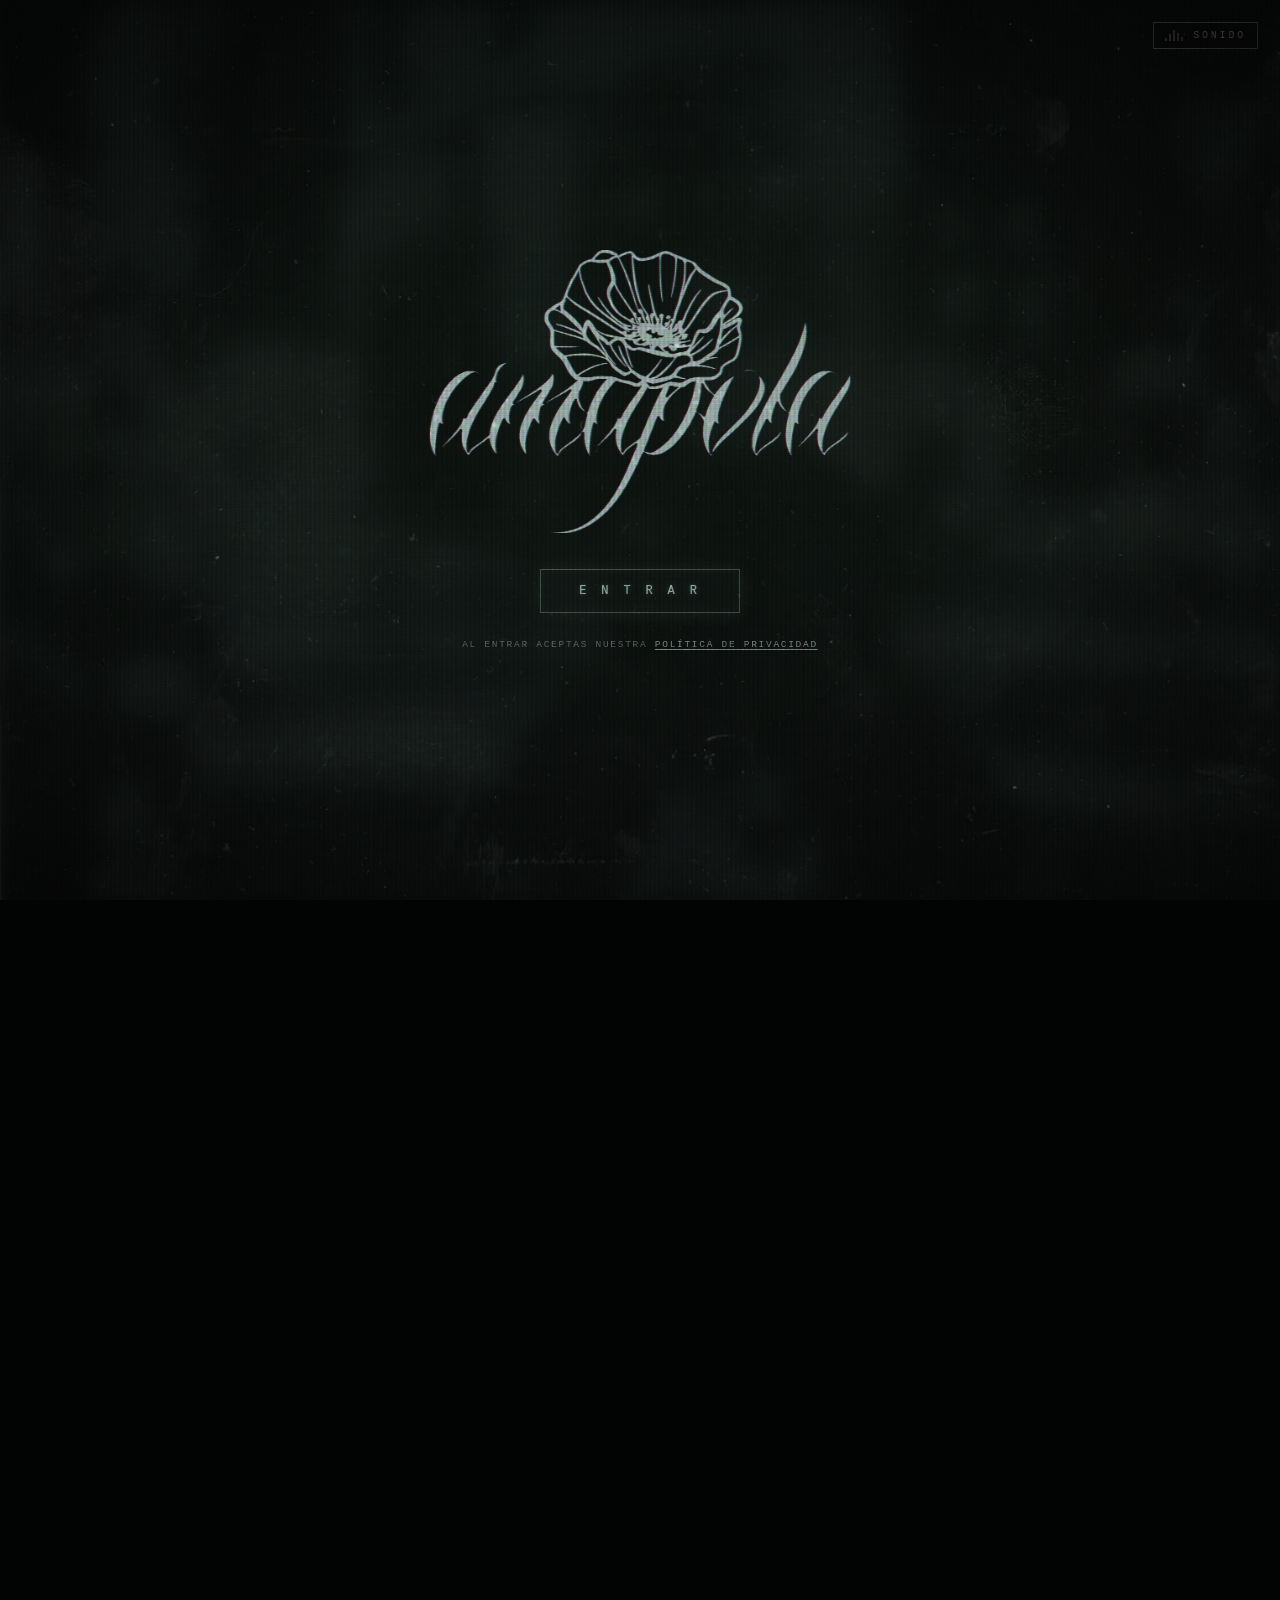
==== commit 41e9a11f: "Auditoría contra Web Interface Guidelines: los hallazgos reales Once páginas revisadas contra el che" ====
--- a/index.html
+++ b/index.html
@@ -12,9 +12,14 @@
 <link rel="preconnect" href="https://fonts.googleapis.com">
 <link rel="preconnect" href="https://fonts.gstatic.com" crossorigin>
 <link href="https://fonts.googleapis.com/css2?family=Inter:wght@400;500;600;900&display=swap" rel="stylesheet">
+<link rel="preload" href="/assets/fonts/HN33-ThinExt.woff2" as="font" type="font/woff2" crossorigin>
+<link rel="preload" href="/assets/fonts/WHTPNYPX.woff2" as="font" type="font/woff2" crossorigin>
 <link rel="stylesheet" href="/styles.css">
+<noscript><style>.js-reveal{opacity:1;transform:none}</style></noscript>
 </head>
 <body data-splash="on">
+
+  <a class="skip-link" href="#contenido">saltar al contenido</a>
 
   <!-- texture stack -->
   <div class="tex-vhs"></div>
@@ -30,7 +35,7 @@
       <span class="sound-label">SONIDO</span>
     </button>
     <div class="splash-inner">
-      <img class="logo logo--chromatic" src="/assets/logo.webp" alt="amapola">
+      <img class="logo logo--chromatic" src="/assets/logo.webp" alt="amapola" width="1000" height="675">
       <button class="enter-btn" id="enterBtn">E N T R A R</button>
       <p class="splash-consent">Al entrar aceptas nuestra <a href="/privacy">política de privacidad</a></p>
     </div>
@@ -40,7 +45,7 @@
 
     <header class="topbar">
       <a class="brand-mark" href="#top" aria-label="amapola — inicio">
-        <img src="/assets/logo.webp" alt="amapola">
+        <img src="/assets/logo.webp" alt="amapola" width="1000" height="675">
       </a>
       <nav class="topnav">
         <a href="/music">MÚSICA</a>
@@ -56,14 +61,18 @@
       </div>
     </header>
 
+    <main id="contenido">
+
     <section class="hero" id="top">
       <div class="hero-media">
-        <img src="/assets/hero.webp" alt="">
+        <img src="/assets/hero.webp" alt="" width="1920" height="1080" fetchpriority="high">
       </div>
       <div class="hero-tint"></div>
       <div class="scanlines"></div>
       <div class="hero-content">
-        <img class="logo logo--hero logo--chromatic" src="/assets/logo.webp" alt="amapola">
+        <h1 class="hero-title">
+          <img class="logo logo--hero logo--chromatic" src="/assets/logo.webp" alt="amapola" width="1000" height="675">
+        </h1>
         <p class="hero-tag">UN COLECTIVO MUSICAL</p>
       </div>
       <div class="hero-corner hero-corner--l">EST. 2018</div>
@@ -80,7 +89,7 @@
 
       <article class="card js-reveal">
         <div class="card-media">
-          <img src="/assets/puntero-digital.webp" alt="Puntero Digital">
+          <img src="/assets/puntero-digital.webp" alt="Puntero Digital" width="800" height="800" loading="lazy" decoding="async">
           <span class="card-index">Nº 01</span>
           <span class="card-flag">NUEVO</span>
           <div class="card-glitch"></div>
@@ -88,21 +97,21 @@
         </div>
         <div class="card-body">
           <div class="card-meta-row">2026 <span class="sep">/</span> SLRC, MX</div>
-          <h3 class="card-title">puntero digital</h3>
+          <h2 class="card-title">puntero digital</h2>
           <div class="card-tracks">↳ NUEVO LANZAMIENTO</div>
         </div>
       </article>
 
       <article class="card js-reveal">
         <div class="card-media">
-          <img src="/assets/whereubeen.webp" alt="whereubeen?">
+          <img src="/assets/whereubeen.webp" alt="whereubeen?" width="900" height="900" loading="lazy" decoding="async">
           <span class="card-index">Nº 02</span>
           <div class="card-glitch"></div>
           <a class="card-cover-link" href="/release/whereubeen" aria-label="whereubeen?"></a>
         </div>
         <div class="card-body">
           <div class="card-meta-row">LP <span class="sep">/</span> 2026 <span class="sep">/</span> SLRC, MX</div>
-          <h3 class="card-title">whereubeen?</h3>
+          <h2 class="card-title">whereubeen?</h2>
           <div class="card-tracks">↳ ÁLBUM DE LARGA DURACIÓN</div>
           <div class="card-links">
             <a href="https://open.spotify.com/album/632565r6RcVTuAkJDRQpH2" target="_blank" rel="noopener">SPOTIFY</a>
@@ -116,14 +125,14 @@
 
       <article class="card js-reveal">
         <div class="card-media">
-          <img src="/assets/9018.webp" alt="noventadieciocho">
+          <img src="/assets/9018.webp" alt="noventadieciocho" width="900" height="900" loading="lazy" decoding="async">
           <span class="card-index">Nº 03</span>
           <div class="card-glitch"></div>
           <a class="card-cover-link" href="/release/noventadieciocho" aria-label="noventadieciocho"></a>
         </div>
         <div class="card-body">
           <div class="card-meta-row">EP <span class="sep">/</span> 2022 <span class="sep">/</span> SLRC, MX</div>
-          <h3 class="card-title">noventadieciocho</h3>
+          <h2 class="card-title">noventadieciocho</h2>
           <div class="card-tracks">↳ DURACIÓN EXTENDIDA</div>
           <div class="card-links">
             <a href="https://soundcloud.com/amapolamp3/sets/noventadieciocho" target="_blank" rel="noopener">SOUNDCLOUD</a>
@@ -133,14 +142,14 @@
 
       <article class="card js-reveal">
         <div class="card-media">
-          <img src="/assets/svvtchbld.webp" alt="svvtchbld">
+          <img src="/assets/svvtchbld.webp" alt="svvtchbld" width="900" height="900" loading="lazy" decoding="async">
           <span class="card-index">Nº 04</span>
           <div class="card-glitch"></div>
           <a class="card-cover-link" href="/release/svvtchbld" aria-label="svvtchbld"></a>
         </div>
         <div class="card-body">
           <div class="card-meta-row">EP <span class="sep">/</span> 2019 <span class="sep">/</span> SLRC, MX</div>
-          <h3 class="card-title">svvtchbld</h3>
+          <h2 class="card-title">svvtchbld</h2>
           <div class="card-tracks">↳ DURACIÓN EXTENDIDA</div>
           <div class="card-links">
             <a href="https://www.youtube.com/playlist?list=PLlBxHbHklCb0Af8dfH_g1gRUKHFAsKae1" target="_blank" rel="noopener">YOUTUBE</a>
@@ -168,7 +177,7 @@
           <p class="terminal-text">Lanzamientos, visuales, releases del archivo — línea directa. Una vez al mes, nunca más. Sin spam, sin reventa.</p>
           <form class="news-form" id="newsForm">
             <span class="news-form-prompt">&gt;</span>
-            <input type="email" placeholder="TRANSMITIR _" aria-label="Correo electrónico" required>
+            <input type="email" placeholder="TRANSMITIR _" aria-label="Correo electrónico" autocomplete="email" spellcheck="false" required>
             <button type="submit">ENVIAR</button>
           </form>
           <div class="form-status" id="formStatus"></div>
@@ -183,6 +192,8 @@
       <a class="stub js-reveal" href="/shop">TIENDA <span>PRONTO</span></a>
     </section>
 
+    </main>
+
     <footer class="foot">
       <div class="foot-line">© 2026 AMAPOLA // SAN LUIS RIO COLORADO, SONORA // <a href="/privacy">PRIVACIDAD</a></div>
     </footer>
--- a/styles.css
+++ b/styles.css
@@ -35,9 +35,13 @@
   --bg-card:   #080b09;
   --line:      rgba(180,200,180,0.10);
   --line-2:    rgba(180,200,180,0.22);
+  /* Contorno de control: WCAG 1.4.11 pide 3.0:1. --line-2 da 1.50:1 y se
+     queda para marcos decorativos, donde la regla no aplica. */
+  --line-control: rgba(180,200,180,0.48);
+  --line-control-hover: rgba(180,200,180,0.72);
   --text:      #ecf0ea;
   --text-mute: rgba(236,240,234,0.62);
-  --text-dim:  rgba(236,240,234,0.38);
+  --text-dim:  rgba(236,240,234,0.50);
 
   /* Glow phosphor CRT */
   --glow-strong: 0 0 1px rgba(236,240,234,0.9), 0 0 14px rgba(200,230,210,0.6), 0 0 36px rgba(140,200,165,0.38), 0 0 72px rgba(80,160,110,0.2);
@@ -59,7 +63,7 @@
 /* ── Reset ──────────────────────────────────────────────────────────── */
 *, *::before, *::after { box-sizing: border-box; }
 html, body { margin: 0; padding: 0; }
-html { background: #000; }
+html { background: #000; color-scheme: dark; }
 body {
   font-family: var(--t-body);
   color: var(--text);
@@ -74,6 +78,33 @@
 img { display: block; max-width: 100%; height: auto; }
 button { font: inherit; color: inherit; background: none; border: 0; cursor: pointer; padding: 0; }
 a { color: inherit; text-decoration: none; }
+/* Sin esto hay ~300ms de retardo al tocar en móvil */
+button, a, input, label, summary { touch-action: manipulation; }
+
+/* ── Foco ───────────────────────────────────────────────────────────── */
+:focus-visible {
+  outline: 2px solid rgba(200,235,210,0.9);
+  outline-offset: 3px;
+}
+
+/* ── Salto al contenido — primer tabulador del documento ────────────── */
+.skip-link {
+  position: fixed; top: 0; left: 0; z-index: 200;
+  transform: translateY(-120%);
+  padding: 12px 20px;
+  font-family: var(--t-mono);
+  font-size: 11px; letter-spacing: 0.24em; text-transform: uppercase;
+  color: var(--text);
+  background: var(--bg-2);
+  border: 1px solid var(--line-control);
+  border-top: 0;
+  text-shadow: var(--glow-soft);
+  transition: transform 180ms ease;
+}
+.skip-link:focus-visible { transform: translateY(0); }
+
+/* La cabecera h1 envuelve el logotipo; no debe alterar la maqueta */
+.hero-title { margin: 0; line-height: 0; font-size: 0; }
 
 /* ── Texture stack — 4 fixed layers over the whole page ─────────────── */
 .tex-vhs {
@@ -146,7 +177,7 @@
 }
 .splash .logo { width: min(420px, 70vw); }
 .enter-btn {
-  border: 1px solid var(--line-2);
+  border: 1px solid var(--line-control);
   padding: 14px 38px;
   font-family: var(--t-mono);
   font-size: 12px; letter-spacing: 0.32em;
@@ -158,7 +189,7 @@
 }
 .enter-btn:hover {
   background: rgba(255,255,255,0.05);
-  border-color: rgba(180,200,180,0.45);
+  border-color: var(--line-control-hover);
   letter-spacing: 0.4em;
   text-shadow: var(--glow-medium);
   box-shadow: 0 0 28px rgba(180,210,190,0.22), inset 0 0 18px rgba(120,170,140,0.1);
@@ -168,10 +199,10 @@
   font-family: var(--t-mono);
   font-size: 9.5px; letter-spacing: 0.18em;
   text-transform: uppercase;
-  color: rgba(236,240,234,0.35);
+  color: rgba(236,240,234,0.55);
   text-align: center;
 }
-.splash-consent a { color: rgba(236,240,234,0.55); text-decoration: underline; text-underline-offset: 2px; }
+.splash-consent a { color: rgba(236,240,234,0.78); text-decoration: underline; text-underline-offset: 2px; }
 
 /* ── Sound toggle ──────────────────────────────────────────────────── */
 .sound-toggle {
@@ -181,11 +212,11 @@
   font-size: 10px; letter-spacing: 0.28em;
   color: var(--text-mute);
   padding: 7px 11px;
-  border: 1px solid var(--line);
+  border: 1px solid var(--line-control);
   background: rgba(0,0,0,0.35);
   transition: color 180ms, border-color 180ms;
 }
-.sound-toggle:hover { color: var(--text); border-color: var(--line-2); }
+.sound-toggle:hover { color: var(--text); border-color: var(--line-control-hover); }
 .waveform { display: inline-flex; align-items: flex-end; gap: 2px; height: 11px; }
 .waveform i { width: 2px; background: currentColor; animation: wf 1.4s ease-in-out infinite; }
 .waveform i:nth-child(1) { height: 30%; animation-delay: 0s; }
@@ -208,7 +239,9 @@
   position: sticky; top: 0; z-index: 40;
   display: grid; grid-template-columns: auto 1fr auto;
   align-items: center; gap: 16px;
-  padding: 14px var(--pad-x);
+  padding: 14px calc(var(--pad-x) + env(safe-area-inset-right))
+           14px calc(var(--pad-x) + env(safe-area-inset-left));
+  padding-top: calc(14px + env(safe-area-inset-top));
   background: linear-gradient(180deg, rgba(6,8,7,0.96), rgba(6,8,7,0.6) 70%, transparent);
   border-bottom: 1px solid var(--line);
 }
@@ -387,6 +420,7 @@
 }
 .card-meta-row .sep { color: rgba(216,221,214,0.18); }
 .card-title {
+  text-wrap: balance;
   font-family: var(--t-display); font-weight: 400;
   font-size: clamp(28px, 3.2vw, 42px);
   line-height: 1; letter-spacing: 0.01em;
@@ -416,11 +450,11 @@
 .card-links a {
   display: inline-flex; align-items: center;
   padding: 5px 9px;
-  border: 1px solid var(--line);
+  border: 1px solid var(--line-control);
   color: var(--text-mute);
   transition: border-color 180ms, color 180ms, background 180ms;
 }
-.card-links a:hover { color: var(--text); border-color: var(--line-2); background: rgba(216,221,214,0.04); }
+.card-links a:hover { color: var(--text); border-color: var(--line-control-hover); background: rgba(216,221,214,0.04); }
 
 /* ── Newsletter — terminal box ─────────────────────────────────────── */
 .news-band {
@@ -441,6 +475,7 @@
 .terminal-bar-meta { color: var(--text-dim); }
 .terminal-body { padding: clamp(28px, 4vw, 48px); display: flex; flex-direction: column; gap: 16px; }
 .terminal-title {
+  text-wrap: balance;
   font-family: var(--t-display); font-weight: 400;
   font-size: clamp(44px, 7vw, 96px);
   line-height: 1; letter-spacing: 0.01em;
@@ -457,10 +492,9 @@
   margin-top: 12px;
   display: grid; grid-template-columns: auto 1fr auto;
   align-items: stretch;
-  border: 1px solid var(--line-2);
+  border: 1px solid var(--line-control);
   background: rgba(0,0,0,0.4);
 }
-.news-form:focus-within { border-color: rgba(180,200,180,0.4); }
 .news-form-prompt {
   display: inline-flex; align-items: center;
   padding: 0 14px;
@@ -477,6 +511,12 @@
   outline: none;
 }
 .news-form input::placeholder { color: var(--text-dim); letter-spacing: 0.08em; }
+/* El campo suprime su contorno; el foco lo marca la caja entera */
+.news-form:focus-within {
+  border-color: var(--line-control-hover);
+  outline: 2px solid rgba(200,235,210,0.9);
+  outline-offset: 3px;
+}
 .news-form button {
   padding: 0 22px;
   color: var(--text);
@@ -508,19 +548,21 @@
 .stub {
   display: flex; justify-content: space-between; align-items: baseline;
   padding: 22px 24px;
-  border: 1px solid var(--line);
+  border: 1px solid var(--line-control);
   font-family: var(--t-mono);
   font-size: 11px; letter-spacing: 0.32em;
   color: var(--text-mute);
   transition: border-color 180ms, color 180ms;
 }
-.stub:hover { border-color: var(--line-2); color: var(--text); }
+.stub:hover { border-color: var(--line-control-hover); color: var(--text); }
 .stub span { color: var(--text-dim); font-size: 9px; }
 
 /* ── Footer ────────────────────────────────────────────────────────── */
 .foot {
   margin-top: clamp(60px, 10vh, 120px);
-  padding: 28px var(--pad-x) 36px;
+  padding: 28px calc(var(--pad-x) + env(safe-area-inset-right))
+           calc(36px + env(safe-area-inset-bottom))
+           calc(var(--pad-x) + env(safe-area-inset-left));
   border-top: 1px solid var(--line);
   text-align: center;
 }
@@ -540,7 +582,13 @@
 }
 @media (max-width: 640px) {
   html, body { overflow-x: hidden; max-width: 100%; }
-  .topbar { display: flex; flex-wrap: wrap; align-items: center; justify-content: space-between; row-gap: 10px; padding: 11px var(--pad-x); }
+  .topbar {
+    display: flex; flex-wrap: wrap; align-items: center; justify-content: space-between; row-gap: 10px;
+    padding: calc(11px + env(safe-area-inset-top))
+             calc(var(--pad-x) + env(safe-area-inset-right))
+             11px
+             calc(var(--pad-x) + env(safe-area-inset-left));
+  }
   .topnav { display: flex !important; order: 3; width: 100%; justify-content: center; flex-wrap: wrap; gap: 8px 14px; font-size: 9.5px; letter-spacing: 0.18em; }
   .hero-corner { font-size: 8px; letter-spacing: 0.1em; bottom: 12px; line-height: 1.4; }
   .hero-corner--l { max-width: 30vw; }
@@ -551,7 +599,12 @@
 }
 
 @media (prefers-reduced-motion: reduce) {
-  *, *::before, *::after { animation-duration: 0.001ms !important; transition-duration: 0.001ms !important; }
+  *, *::before, *::after {
+    animation-duration: 0.001ms !important;
+    animation-iteration-count: 1 !important;   /* si no, los bucles infinitos siguen girando */
+    transition-duration: 0.001ms !important;
+    scroll-behavior: auto !important;
+  }
 }
 
 /* ── Boot flicker — CRT power-on when the site reveals ───────────────── */
@@ -596,6 +649,7 @@
   display: flex; flex-direction: column; gap: 12px; align-items: flex-start;
 }
 .page-title {
+  text-wrap: balance;
   font-family: var(--t-display); font-weight: 400;
   font-size: clamp(56px, 9vw, 140px);
   line-height: 0.95; letter-spacing: 0.01em;
@@ -750,7 +804,7 @@
   position: relative;
   display: flex; align-items: center; justify-content: space-between; gap: 14px;
   padding: 14px 20px;
-  border: 1px solid var(--line-2);
+  border: 1px solid var(--line-control);
   background: rgba(10,16,13,0.65);
   color: var(--text);
   font-family: var(--t-body); font-weight: 900;
@@ -794,7 +848,7 @@
 .soon-cta { margin: 18px 0 0; }
 .soon-cta a {
   display: inline-block; padding: 14px 22px;
-  border: 1px solid var(--line-2);
+  border: 1px solid var(--line-control);
   font-family: var(--t-mono); font-weight: 700;
   font-size: 11px; letter-spacing: 0.32em;
   color: var(--text);
@@ -804,7 +858,7 @@
 }
 .soon-cta a:hover {
   background: rgba(255,255,255,0.06);
-  border-color: rgba(180,200,180,0.4);
+  border-color: var(--line-control-hover);
   text-shadow: var(--glow-medium);
 }
 
